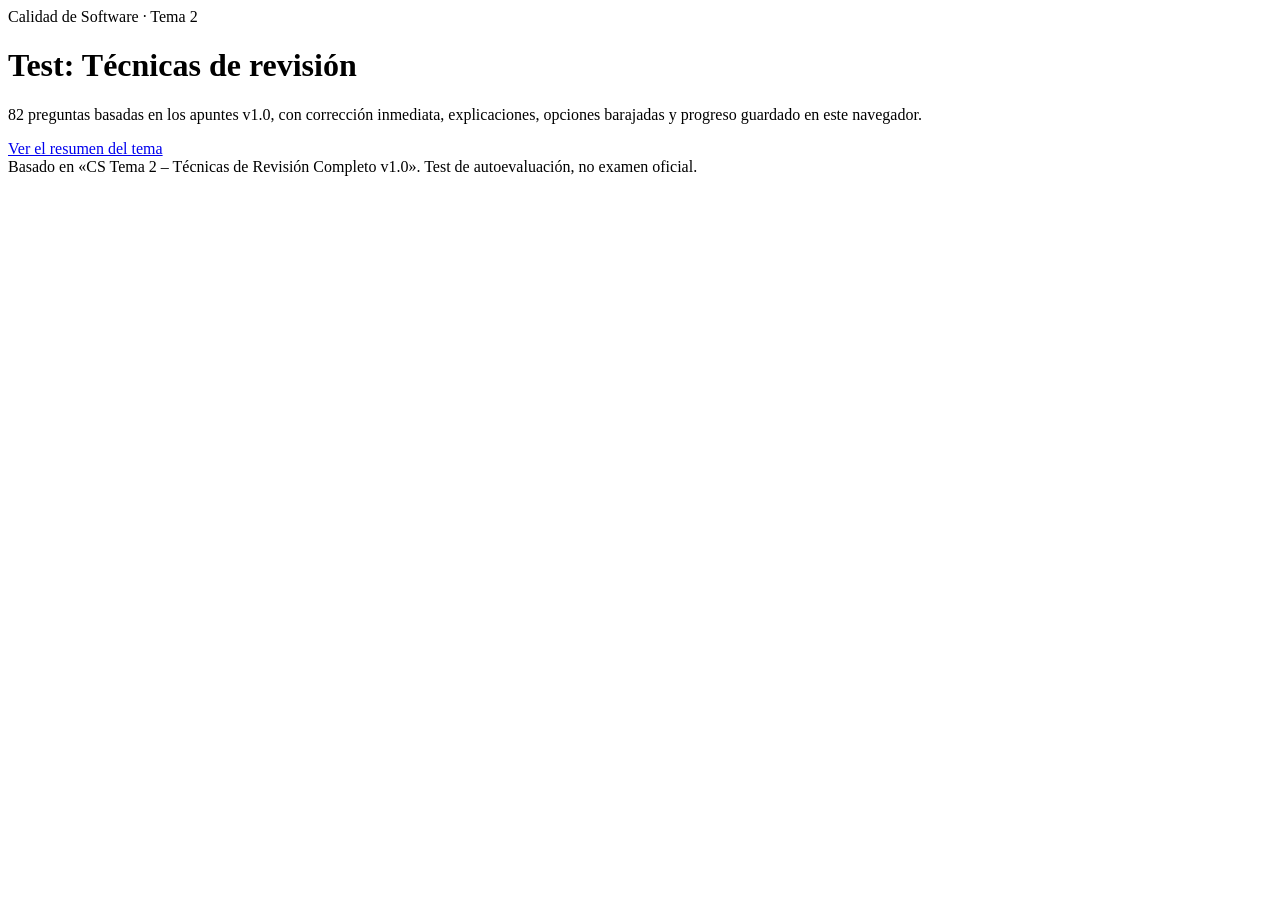
==== CalidadSoftware/cs-tema-2.html @ ad99d485 "feat: añadir tema 2 Sistemas" ====
<!DOCTYPE html>
<html lang="es">
<head>
<meta charset="UTF-8">
<meta name="viewport" content="width=device-width, initial-scale=1.0">
<title>Test CS Tema 2 · Técnicas de revisión</title>
<link rel="stylesheet" href="../assets/styles.css">
<script src="../assets/app.js"></script>
<script src="../assets/auth.js"></script>
</head>
<body data-crumb="CS · Tema 2 · Test">
<main class="wrap">
<div class="page-head">
<span class="eyebrow">Calidad de Software · Tema 2</span>
<h1>Test: Técnicas de revisión</h1>
<p class="lead">82 preguntas basadas en los apuntes v1.0, con corrección inmediata, explicaciones, opciones barajadas y progreso guardado en este navegador.</p>
<div class="actions-row"><a class="btn" href="cs-tema-2-resumen.html">Ver el resumen del tema</a></div>
</div>
<div id="app"></div>
<footer class="page-foot">Basado en «CS Tema 2 – Técnicas de Revisión Completo v1.0». Test de autoevaluación, no examen oficial.</footer>
</main>
<script>
window.TEST = {
  "id": "cs-tema-2",
  "cats": [
    "2.0 El proceso de revisión",
    "2.1 Métricas y flujo de valor",
    "2.2 Pull Requests y comunicación",
    "2.3 IA y validación de alucinaciones",
    "2.4 SAST, SCA y cadena de suministro",
    "2.5 Revisión estructural y métricas",
    "2.5 Código limpio, smells y SOLID"
  ],
  "qs": [
    {
      "cat": 0,
      "t": "¿Cuál es el propósito principal de una revisión técnica?",
      "o": [
        "Detectar problemas pronto y evitar su propagación",
        "Demostrar que nunca habrá defectos",
        "Medir cuántas líneas escribe cada persona",
        "Sustituir todos los tests"
      ],
      "e": "Las revisiones actúan como filtros tempranos; no garantizan ausencia total de defectos."
    },
    {
      "cat": 0,
      "t": "Según la terminología de los apuntes, un problema que se propaga de modelado a construcción es:",
      "o": [
        "Un defecto",
        "Siempre una mejora",
        "Un error solo si llega a producción",
        "Una métrica de flujo"
      ],
      "e": "El tema llama defecto también al problema propagado entre actividades estructurales."
    },
    {
      "cat": 0,
      "t": "¿Qué orden corresponde al proceso clásico de revisión?",
      "o": [
        "Planificar, preparar, revisar, registrar, corregir y cerrar",
        "Preparar, cerrar, corregir, registrar, revisar y planificar",
        "Revisar, planificar, cerrar, registrar, preparar y corregir",
        "Registrar, desplegar, planificar, preparar, cerrar y revisar"
      ],
      "e": "Las seis fases de Fagan se mantienen en el ciclo moderno del PR."
    },
    {
      "cat": 0,
      "t": "Antes de examinar las líneas, el revisor debe:",
      "o": [
        "Entender intención, requisitos y criterios de aceptación",
        "Aprobar si el autor tiene experiencia",
        "Corregir primero todo el formato",
        "Reescribir la funcionalidad"
      ],
      "e": "La preparación del revisor evita evaluar código sin contexto."
    },
    {
      "cat": 0,
      "t": "Después de corregir un hallazgo, ¿qué hay que comprobar?",
      "o": [
        "Que se resolvió y no introdujo regresiones",
        "Solo que se cerró el comentario",
        "Solo que cambió el número de líneas",
        "Que el autor abrió otra rama"
      ],
      "e": "Corrección y seguimiento incluyen reejecutar comprobaciones y revisar efectos colaterales."
    },
    {
      "cat": 0,
      "t": "¿Cuándo termina necesariamente el cierre de una revisión moderna?",
      "o": [
        "Puede incluir verificación del despliegue y observación posterior",
        "Siempre al aprobar el PR",
        "Siempre al primer commit",
        "Antes de ejecutar el CI"
      ],
      "e": "El cierre puede ir más allá del merge según criticidad."
    },
    {
      "cat": 0,
      "t": "Un ticket sin criterios de aceptación apunta a un fallo de planificación:",
      "o": [
        "Del ticket en el refinamiento",
        "Del formato de comentarios",
        "De la firma del artefacto",
        "De la métrica de duplicación"
      ],
      "e": "El segundo nivel acuerda criterios, alcance y riesgos funcionales."
    },
    {
      "cat": 0,
      "t": "¿Qué nivel decide los especialistas que auditarán un cambio?",
      "o": [
        "Planificación de la revisión",
        "Planificación de producto",
        "Registro de defectos",
        "Cierre"
      ],
      "e": "La asignación de Code Owners y expertos pertenece al quinto nivel."
    },
    {
      "cat": 1,
      "t": "En estos apuntes, el Lead Time completo empieza:",
      "o": [
        "Cuando cliente o Product Owner solicita la funcionalidad",
        "En el primer commit",
        "Al abrir el PR",
        "Al aprobar el merge"
      ],
      "e": "Incluye backlog, priorización, desarrollo y entrega en producción."
    },
    {
      "cat": 1,
      "t": "En estos apuntes, el Cycle Time va desde:",
      "o": [
        "El primer commit hasta el merge y despliegue",
        "La petición del cliente hasta el refinamiento",
        "La apertura del PR hasta su primera lectura exclusivamente",
        "La aprobación hasta la eliminación de la rama"
      ],
      "e": "La definición temporal usada en el tema incluye desarrollo y despliegue."
    },
    {
      "cat": 1,
      "t": "Cycle Time de 3 días con 48 h de espera en revisión: ¿qué proporción se espera?",
      "o": [
        "Aproximadamente el 67 %",
        "El 33 %",
        "El 48 %",
        "El 16 %"
      ],
      "e": "48/72 × 100 = 66,7 %. Conviene descomponer el ciclo para hallar el cuello de botella."
    },
    {
      "cat": 1,
      "t": "¿Qué expresa L = λ · W?",
      "o": [
        "Trabajo medio en el sistema = tasa media × permanencia media",
        "Latencia = líneas × complejidad",
        "Lead Time = rechazo × tamaño del PR",
        "Número de tests = despliegues × errores"
      ],
      "e": "La ley de Little relaciona WIP, tasa y tiempo en un sistema estable."
    },
    {
      "cat": 1,
      "t": "Con 8 PRs de media y una tasa de 2 PRs/día, la permanencia media es:",
      "o": [
        "4 días",
        "16 días",
        "0,25 días",
        "6 días"
      ],
      "e": "W = L/λ = 8/2 = 4 días, usando la misma frontera del sistema."
    },
    {
      "cat": 1,
      "t": "Si la tasa permanece constante, ¿cómo reducir el tiempo medio según Little?",
      "o": [
        "Reduciendo el trabajo en curso",
        "Abriendo más PRs simultáneamente",
        "Pidiendo aprobar sin leer",
        "Añadiendo métricas sin cambiar el flujo"
      ],
      "e": "A tasa constante, reducir L reduce W; limitar WIP ayuda a terminar trabajo."
    },
    {
      "cat": 1,
      "t": "¿Qué es rubber-stamping?",
      "o": [
        "Aprobar mecánicamente sin revisión real",
        "Revisar automáticamente las dependencias",
        "Firmar un SBOM",
        "Dividir un cambio grande en PRs"
      ],
      "e": "Puede aparecer al presionar para reducir tiempos sin vigilar calidad."
    },
    {
      "cat": 1,
      "t": "¿Qué enseña la ley de Goodhart en este contexto?",
      "o": [
        "Una métrica convertida en objetivo puede dejar de representar bien la realidad",
        "Toda métrica mejora por medirla",
        "Cycle Time y Lead Time siempre coinciden",
        "Más PRs abiertos reducen siempre la espera"
      ],
      "e": "Optimizar una cifra aislada invita a manipularla sacrificando el resultado real."
    },
    {
      "cat": 1,
      "t": "¿Qué recomendación de tamaño de PR aparece en el tema?",
      "o": [
        "Unas 200–400 líneas modificadas, con exclusiones indicadas",
        "Más de 2.000 líneas para amortizar cada revisión",
        "Un límite universal de 10 líneas",
        "El tamaño nunca afecta a la revisión"
      ],
      "e": "Es una recomendación orientativa para preservar atención, no una ley universal."
    },
    {
      "cat": 1,
      "t": "De 20 PRs revisados, 5 reciben cambios significativos. La tasa de rechazo es:",
      "o": [
        "25 %",
        "5 %",
        "20 %",
        "75 %"
      ],
      "e": "5/20 × 100 = 25 %. El denominador son los PRs revisados."
    },
    {
      "cat": 1,
      "t": "¿Qué distingue rechazo de PRs y Change Failure Rate?",
      "o": [
        "Miden cambios pedidos en revisión y fallos de despliegues, respectivamente",
        "Ambos cuentan solo comentarios de estilo",
        "Ambos usan siempre PRs como denominador",
        "El segundo mide líneas duplicadas"
      ],
      "e": "El PDF los agrupa, pero son eventos y poblaciones distintos."
    },
    {
      "cat": 1,
      "t": "Se alcanza el límite WIP de revisión. ¿Qué actuación encaja con el tema?",
      "o": [
        "Revisar y terminar antes de iniciar más trabajo",
        "Abrir otra rama por persona",
        "Suprimir los tests",
        "Aumentar indefinidamente la cola"
      ],
      "e": "El objetivo es desbloquear el flujo, no acumular trabajo sin terminar."
    },
    {
      "cat": 2,
      "t": "¿Qué secuencia sigue GitHub Flow en los apuntes?",
      "o": [
        "Rama, commits, PR, revisión, merge y despliegue",
        "Despliegue, rama, merge, PR y revisión",
        "Merge, PR, commits, revisión y rama",
        "PR, despliegue, revisión y commits"
      ],
      "e": "Es el flujo simple de ramas efímeras descrito en el tema."
    },
    {
      "cat": 2,
      "t": "¿Qué debe explicar una descripción de PR útil?",
      "o": [
        "Qué cambia, por qué, cómo probarlo y evidencia visual si aplica",
        "Solo el número de líneas",
        "Solo los nombres del autor y revisor",
        "Únicamente el listado automático de archivos"
      ],
      "e": "Permite revisar de forma asíncrona sin adivinar el contexto."
    },
    {
      "cat": 2,
      "t": "¿Por qué una aclaración puede costar un día en un equipo global?",
      "o": [
        "Por esperar la disponibilidad del interlocutor en otra zona horaria",
        "Porque cada comentario tarda un día en transmitirse",
        "Porque Git exige esperar 24 horas",
        "Porque un PR no admite respuestas"
      ],
      "e": "El coste principal es el round-trip humano, no leer el mensaje."
    },
    {
      "cat": 2,
      "t": "¿Para qué se abre pronto un Draft PR?",
      "o": [
        "Validar el enfoque antes de invertir en detalles",
        "Autorizar un merge inmediato sin pruebas",
        "Ocultar el código hasta terminar",
        "Evitar discutir arquitectura"
      ],
      "e": "Funciona como RFC vivo y reduce el coste de corregir una dirección equivocada."
    },
    {
      "cat": 2,
      "t": "¿Qué es un PR huérfano?",
      "o": [
        "Un PR sin contexto útil ni vínculo con la necesidad original",
        "Todo PR de un contribuidor nuevo",
        "Un PR con varias categorías de test",
        "Un PR marcado Draft"
      ],
      "e": "La ausencia de qué y por qué fuerza al revisor a reconstruir la intención."
    },
    {
      "cat": 2,
      "t": "¿Qué versión corresponde a fix: desde 2.1.0, sin ruptura de compatibilidad?",
      "o": [
        "2.1.1",
        "2.2.0",
        "3.0.0",
        "1.1.0"
      ],
      "e": "fix se asocia a un incremento PATCH."
    },
    {
      "cat": 2,
      "t": "¿Qué indica feat!: en Conventional Commits?",
      "o": [
        "Un cambio incompatible",
        "Una corrección exclusivamente de formato",
        "Un commit sin ámbito",
        "Una sugerencia opcional del revisor"
      ],
      "e": "El signo ! o el pie BREAKING CHANGE señala ruptura y un incremento MAJOR."
    },
    {
      "cat": 2,
      "t": "¿Qué mensaje sigue el formato con ámbito opcional?",
      "o": [
        "feat(parser): add arrays",
        "parser feat add arrays",
        "feature = parser arrays",
        "add arrays (feat parser)"
      ],
      "e": "El ámbito va entre paréntesis tras el tipo y antes de los dos puntos."
    },
    {
      "cat": 2,
      "t": "¿Qué decoración impide aceptar el cambio hasta resolver un punto?",
      "o": [
        "(blocking)",
        "(non-blocking)",
        "(if-minor)",
        "(praise)"
      ],
      "e": "La decoración expresa explícitamente si bloquea el merge."
    },
    {
      "cat": 2,
      "t": "¿Qué significa suggestion (if-minor)?",
      "o": [
        "Resolver la mejora si el cambio necesario es trivial",
        "Corregir siempre antes de merge",
        "Ignorar cualquier riesgo de seguridad",
        "Aumentar la versión MINOR automáticamente"
      ],
      "e": "Las decoraciones de comentarios no son tipos de versionado."
    },
    {
      "cat": 2,
      "t": "¿Qué describe bikeshedding?",
      "o": [
        "Debatir detalles triviales mientras se ignoran problemas importantes",
        "Actualizar dependencias de forma automática",
        "Compartir conocimiento del dominio",
        "Firmar artefactos en el CI"
      ],
      "e": "Automatizar estilo deja atención disponible para corrección y seguridad."
    },
    {
      "cat": 2,
      "t": "Un Bus Factor de 1 significa:",
      "o": [
        "Que una sola pérdida de conocimiento puede comprometer el proyecto",
        "Que hay un solo PR abierto",
        "Que el equipo despliega una vez al día",
        "Que solo una persona puede usar Git"
      ],
      "e": "Revisiones cruzadas y rotación ayudan a distribuir conocimiento crítico."
    },
    {
      "cat": 2,
      "t": "¿Cómo se exige la aprobación del propietario de una ruta?",
      "o": [
        "Combinando CODEOWNERS con reglas de protección de rama",
        "Añadiendo un comentario con su nombre",
        "Solo usando Conventional Commits",
        "Nombrando la rama como main"
      ],
      "e": "CODEOWNERS identifica responsables; las reglas de protección hacen obligatoria su aprobación."
    },
    {
      "cat": 3,
      "t": "Un método sugerido por IA parece perfecto. ¿Cómo verificarlo?",
      "o": [
        "Consultar su firma en la documentación de la versión instalada",
        "Confiar en su nombre coherente",
        "Pedir al mismo modelo que confirme sin evidencia",
        "Usar la documentación de cualquier versión"
      ],
      "e": "La plausibilidad no prueba existencia ni compatibilidad."
    },
    {
      "cat": 3,
      "t": "¿Qué es Automation Bias?",
      "o": [
        "Confiar en exceso en una salida por proceder de un sistema automatizado",
        "Rechazar cualquier automatización",
        "Un fallo de compilación",
        "Una dependencia transitiva"
      ],
      "e": "El origen sofisticado de una respuesta puede reducir indebidamente el escrutinio."
    },
    {
      "cat": 3,
      "t": "Código y tests generados con el mismo supuesto erróneo pueden:",
      "o": [
        "Pasar todos los tests y violar el requisito",
        "Demostrar necesariamente corrección",
        "Detectar siempre sus propios errores",
        "Eliminar la necesidad de revisión"
      ],
      "e": "Los tests tautológicos replican el error en el resultado esperado."
    },
    {
      "cat": 3,
      "t": "¿Qué exige Zero-Trust aplicado a código de IA?",
      "o": [
        "Verificación independiente de comportamiento y supuestos",
        "Aceptar si el modelo es avanzado",
        "Revisar únicamente el formato",
        "Prohibir todos los asistentes"
      ],
      "e": "La herramienta ayuda, pero no constituye autoridad final sobre la corrección."
    },
    {
      "cat": 3,
      "t": "Un endpoint valida el email pero omite la edad mínima exigida. ¿Qué falla?",
      "o": [
        "La semántica de negocio",
        "Solo la indentación",
        "La definición de rama efímera",
        "El inventario de dependencias"
      ],
      "e": "Compilar y validar tipos no implica cumplir reglas de dominio."
    },
    {
      "cat": 3,
      "t": "Una llamada a red solo cubre respuestas 200. ¿Qué debe buscar el revisor?",
      "o": [
        "Comportamiento ante timeout y fallo del servicio",
        "Únicamente nombres más cortos",
        "Más comentarios que repitan el código",
        "Una clase abstracta aunque no haga falta"
      ],
      "e": "El sesgo de happy path omite topología defensiva y errores reales."
    },
    {
      "cat": 3,
      "t": "¿Qué significa que un mutante sobreviva?",
      "o": [
        "Los tests siguen pasando pese al defecto introducido",
        "Los tests detectaron el defecto",
        "El compilador optimizó el programa",
        "El PR fue rechazado"
      ],
      "e": "La supervivencia señala que las pruebas no distinguieron el cambio evaluado."
    },
    {
      "cat": 3,
      "t": "Si se detectan 72 de 90 mutantes evaluados, el Mutation Score es:",
      "o": [
        "80 %",
        "72 %",
        "90 %",
        "18 %"
      ],
      "e": "72/90 × 100 = 80 %. No es cobertura de líneas."
    },
    {
      "cat": 3,
      "t": "¿Por qué una cobertura de líneas del 100 % no demuestra tests sólidos?",
      "o": [
        "Ejecutar una línea no implica comprobar correctamente su resultado",
        "Porque toda cobertura es aleatoria",
        "Porque solo importa el formato de tests",
        "Porque las pruebas de mutación no ejecutan código"
      ],
      "e": "Pueden recorrerse todas las líneas con aserciones débiles o expectativas incorrectas."
    },
    {
      "cat": 3,
      "t": "¿Qué papel asignan los apuntes a los agentes de revisión IA?",
      "o": [
        "Primer filtro con decisión final humana",
        "Único aprobador con auto-merge irrestricto",
        "Sustituto de los criterios de aceptación",
        "Garantía de ausencia de vulnerabilidades"
      ],
      "e": "Pueden resumir y detectar patrones, pero el contexto y la responsabilidad siguen requiriendo criterio humano."
    },
    {
      "cat": 4,
      "t": "¿Qué distingue SAST de SCA?",
      "o": [
        "SAST analiza código; SCA examina componentes de terceros",
        "SAST ejecuta producción y SCA solo formatea",
        "Ambos se limitan a dependencias directas",
        "SCA verifica únicamente nombres de variables"
      ],
      "e": "Se complementan: código propio y composición del producto."
    },
    {
      "cat": 4,
      "t": "En Taint Analysis, Source y Sink representan:",
      "o": [
        "Entrada no confiable y destino sensible",
        "Rama principal y rama temporal",
        "Autor y revisor",
        "Versión mayor y versión menor"
      ],
      "e": "Se sigue el flujo de datos y se revisan las defensas en su recorrido."
    },
    {
      "cat": 4,
      "t": "¿Qué medida separa instrucciones SQL y datos del usuario?",
      "o": [
        "Consultas parametrizadas",
        "Concatenar entradas después de borrar comillas",
        "Cambiar el nombre del formulario",
        "Añadir comentarios al SQL"
      ],
      "e": "La parametrización evita interpretar el valor del parámetro como parte de la instrucción."
    },
    {
      "cat": 4,
      "t": "¿Qué es una dependencia transitiva?",
      "o": [
        "La que llega porque otra dependencia la necesita",
        "Toda librería instalada explícitamente",
        "Una función del código propio",
        "Un artefacto firmado"
      ],
      "e": "También forma parte de la superficie de ataque y debe incluirse en el análisis."
    },
    {
      "cat": 4,
      "t": "¿Qué aporta un identificador CVE?",
      "o": [
        "Una referencia pública común a una vulnerabilidad conocida",
        "Una prueba de que la aplicación es explotable",
        "Una firma de todo el código",
        "Un tipo de commit"
      ],
      "e": "Permite identificar el mismo fallo; su explotabilidad en un producto exige contexto."
    },
    {
      "cat": 4,
      "t": "¿Qué contiene un SBOM?",
      "o": [
        "Inventario de componentes y versiones del software",
        "Solo la lista de autores del PR",
        "Solo los tests fallados",
        "Una garantía de ausencia de malware"
      ],
      "e": "Es la lista de materiales; firmas y procedencia aportan evidencias adicionales."
    },
    {
      "cat": 4,
      "t": "¿Qué documenta VEX?",
      "o": [
        "El estado de explotabilidad de una vulnerabilidad en un producto",
        "El tiempo que tarda un PR",
        "El número de capas de arquitectura",
        "La aprobación del Product Owner"
      ],
      "e": "Permite justificar técnicamente por qué un componente vulnerable puede no ser explotable en ese contexto."
    },
    {
      "cat": 4,
      "t": "¿Qué persigue SLSA?",
      "o": [
        "Reforzar y verificar la seguridad y procedencia del build",
        "Cambiar las reglas de SemVer",
        "Sustituir SAST por una revisión visual",
        "Contar comentarios de código"
      ],
      "e": "Trata de la cadena que lleva desde el código a los artefactos construidos."
    },
    {
      "cat": 4,
      "t": "¿Qué caracteriza Keyless Signing?",
      "o": [
        "Identidad del pipeline y credenciales de firma efímeras",
        "Ausencia de toda criptografía",
        "Clave privada permanente en el repositorio",
        "Firma manual de cada línea"
      ],
      "e": "Sigstore/Cosign permiten firmar sin gestionar una clave privada de firma permanente."
    },
    {
      "cat": 4,
      "t": "¿Qué pareja genera un SBOM y después busca vulnerabilidades?",
      "o": [
        "Syft y Grype",
        "Git y Conventional Comments",
        "Strategy y Builder",
        "Ca y Ce"
      ],
      "e": "Syft produce el inventario; Grype lo analiza en busca de vulnerabilidades conocidas."
    },
    {
      "cat": 4,
      "t": "¿Para qué sirve Dependency-Track?",
      "o": [
        "Centralizar SBOMs y localizar productos afectados por CVEs",
        "Medir solo complejidad de funciones",
        "Sustituir las pruebas de contrato",
        "Abrir ramas sin commits"
      ],
      "e": "El inventario central permite evaluar nuevos avisos sobre múltiples productos."
    },
    {
      "cat": 4,
      "t": "¿Qué hacen Dependabot y Renovate?",
      "o": [
        "Proponen actualizaciones de dependencias mediante PRs",
        "Garantizan compatibilidad sin ejecutar tests",
        "Reemplazan el SBOM por un hash",
        "Aprueban todas las reglas de negocio"
      ],
      "e": "La remediación puede automatizarse, manteniendo comprobaciones de compatibilidad y riesgo."
    },
    {
      "cat": 4,
      "t": "¿Qué significa Shift-Left Security?",
      "o": [
        "Detectar problemas de seguridad lo antes posible",
        "Revisar solo después de desplegar",
        "Mover el repositorio a otro servidor",
        "Eliminar el análisis del IDE"
      ],
      "e": "El tema propone controles en IDE/pre-commit y CI, antes de producción."
    },
    {
      "cat": 5,
      "t": "¿Qué pregunta distingue la revisión estructural?",
      "o": [
        "¿Será fácil modificar, probar y extender el diseño?",
        "¿Cuántas personas abrieron el ticket?",
        "¿Se publicó el CHANGELOG?",
        "¿Tiene el PR una captura?"
      ],
      "e": "La funcional pregunta por cumplir el requisito; la estructural por el coste del próximo cambio."
    },
    {
      "cat": 5,
      "t": "¿Qué combinación señala un hotspot prioritario?",
      "o": [
        "Complejidad alta y cambios frecuentes",
        "Pocos cambios y una captura de pantalla",
        "Muchos comentarios praise",
        "Un archivo generado grande sin cambios manuales"
      ],
      "e": "Cruzar complejidad y churn permite priorizar deuda que se paga continuamente."
    },
    {
      "cat": 5,
      "t": "¿Qué orden de pasadas recomienda el tema?",
      "o": [
        "Macro, meso y micro",
        "Micro, formato y despliegue",
        "Meso, micro y macro",
        "Nombres, sangría y arquitectura"
      ],
      "e": "Primero arquitectura, después módulos/clases y finalmente funciones y nombres."
    },
    {
      "cat": 5,
      "t": "¿Qué incluye un comentario estructural útil?",
      "o": [
        "Síntoma, principio y propuesta de refactorización",
        "Solo «esto está mal»",
        "Una preferencia sin explicación",
        "Únicamente la longitud del archivo"
      ],
      "e": "Da evidencia, razón y una vía de corrección revisable."
    },
    {
      "cat": 5,
      "t": "¿Cómo deben usarse los umbrales de complejidad?",
      "o": [
        "Como señales que requieren contexto y comparación con la base",
        "Como órdenes automáticas de reescritura",
        "Como objetivos individuales de productividad",
        "Como prueba de corrección funcional"
      ],
      "e": "Clean as You Code mira el cambio en código nuevo; una cifra aislada no decide el diseño."
    },
    {
      "cat": 5,
      "t": "¿Qué mide Ca?",
      "o": [
        "Cuántos módulos dependen del módulo evaluado",
        "De cuántos módulos depende el evaluado",
        "Cuántas clases abstractas tiene",
        "Cuántos tests fallan"
      ],
      "e": "Ca es acoplamiento aferente; Ce es eferente."
    },
    {
      "cat": 5,
      "t": "Con Ca=3 y Ce=9, ¿cuál es I?",
      "o": [
        "0,75",
        "0,25",
        "3",
        "12"
      ],
      "e": "I = Ce/(Ca+Ce) = 9/12 = 0,75."
    },
    {
      "cat": 5,
      "t": "Con A=0,2 e I=0,3, ¿cuánto vale D?",
      "o": [
        "0,5",
        "−0,5",
        "1,5",
        "0"
      ],
      "e": "D = valor absoluto de A+I−1 = valor absoluto de −0,5 = 0,5."
    },
    {
      "cat": 5,
      "t": "¿Qué identifica la zona de dolor?",
      "o": [
        "Módulo concreto y estable del que dependen muchos",
        "Abstracciones muy inestables sin consumidores",
        "Cualquier módulo con muchos tests",
        "Una rama con demasiados commits"
      ],
      "e": "A bajo e I bajo: modificar un módulo concreto central afecta a muchos consumidores."
    },
    {
      "cat": 5,
      "t": "¿Qué significa un LCOM alto?",
      "o": [
        "Falta de cohesión elevada",
        "Más estabilidad garantizada",
        "Menor acoplamiento eferente",
        "Cobertura de mutación alta"
      ],
      "e": "Métodos que comparten pocos atributos pueden indicar responsabilidades dispersas."
    },
    {
      "cat": 5,
      "t": "¿Qué señala la ley de Conway?",
      "o": [
        "La estructura del software tiende a reflejar la comunicación organizativa",
        "La complejidad siempre disminuye con el tiempo",
        "Todo PR grande es incorrecto",
        "La inestabilidad mide fallos de red"
      ],
      "e": "Ayuda a entender cómo límites y responsabilidades de equipos influyen en el diseño."
    },
    {
      "cat": 6,
      "t": "Una clase calcula impuestos, guarda en SQL y envía correos. ¿Qué principio revisar primero?",
      "o": [
        "SRP",
        "LSP exclusivamente",
        "SemVer",
        "SLSA"
      ],
      "e": "Tiene responsabilidades que pueden cambiar por actores distintos; separar cálculo, persistencia y notificación."
    },
    {
      "cat": 6,
      "t": "Switches sobre el mismo tipo crecen en varios archivos. ¿Qué principio alerta?",
      "o": [
        "OCP",
        "ISP exclusivamente",
        "CQS exclusivamente",
        "Keyless Signing"
      ],
      "e": "El siguiente tipo obliga a modificar muchos sitios; Strategy u otro polimorfismo puede encapsular variación."
    },
    {
      "cat": 6,
      "t": "¿Qué exige LSP a una subclase?",
      "o": [
        "Respetar el contrato sin exigir más ni garantizar menos",
        "Añadir siempre más precondiciones",
        "Lanzar NotImplemented en métodos no deseados",
        "Depender de la infraestructura concreta"
      ],
      "e": "La sustitución debe conservar el comportamiento esperado por los clientes del tipo base."
    },
    {
      "cat": 6,
      "t": "Una interfaz obliga a implementar métodos que no se usan. ¿Qué principio se incumple?",
      "o": [
        "ISP",
        "OCP exclusivamente",
        "Regla de Little",
        "DRY exclusivamente"
      ],
      "e": "Separar interfaces específicas evita métodos vacíos y dependencias innecesarias."
    },
    {
      "cat": 6,
      "t": "El dominio crea directamente una conexión concreta a BD. ¿Qué principio revisar?",
      "o": [
        "DIP",
        "Solo la regla de formato",
        "Conventional Commits",
        "LSP necesariamente"
      ],
      "e": "La regla de negocio queda acoplada a infraestructura; una abstracción puede permitir pruebas aisladas."
    },
    {
      "cat": 6,
      "t": "¿Cuál es la relación correcta entre DIP, DI y contenedor IoC?",
      "o": [
        "Principio, técnica y herramienta, respectivamente",
        "Tres nombres para lo mismo",
        "Herramienta, lenguaje y métrica",
        "Solo DI es un principio SOLID"
      ],
      "e": "Inyectar dependencias no garantiza por sí solo que la dirección de dependencia respete DIP."
    },
    {
      "cat": 6,
      "t": "¿Qué distingue Divergent Change de Shotgun Surgery?",
      "o": [
        "Una clase cambia por muchos motivos; un cambio toca muchas clases",
        "Ambos son exactamente métodos largos",
        "El primero mide cobertura y el segundo duplicación",
        "El primero siempre se soluciona añadiendo herencia"
      ],
      "e": "Ambos impiden cambios, pero señalan distribuciones distintas de responsabilidades."
    },
    {
      "cat": 6,
      "t": "Un método usa más datos de otra clase que de la suya. ¿Qué smell encaja?",
      "o": [
        "Feature Envy",
        "Dead Code",
        "Long Parameter List",
        "Temporary Field"
      ],
      "e": "Move Method puede acercar el comportamiento a los datos y mejorar cohesión."
    },
    {
      "cat": 6,
      "t": "¿Qué propone YAGNI ante abstracciones sin necesidad real?",
      "o": [
        "Eliminar o posponer la generalidad especulativa",
        "Añadir otra factoría por seguridad",
        "Crear interfaces para cada valor",
        "Anticipar todos los casos futuros"
      ],
      "e": "La flexibilidad sin consumidores añade coste; introducirla cuando exista una necesidad concreta."
    },
    {
      "cat": 6,
      "t": "¿Qué recomienda la regla de tres de los apuntes sobre variaciones?",
      "o": [
        "Refactorizar al tercer caso o al repetirse el switch en otro lugar",
        "Copiar siempre exactamente tres veces sin pensar",
        "Abstraer cualquier función desde el primer uso",
        "Impedir añadir un tercer tipo"
      ],
      "e": "Es una heurística para equilibrar duplicación y abstracción prematura, no una obligación ciega."
    },
    {
      "cat": 6,
      "t": "¿Qué expresa la separación comando-consulta (CQS)?",
      "o": [
        "Distinguir operaciones que cambian estado de las que consultan",
        "Usar SQL en toda función",
        "Separar cada línea en una clase",
        "Exigir una interfaz para cada consulta"
      ],
      "e": "Un getter con una escritura oculta sorprende a los clientes y dificulta pruebas."
    },
    {
      "cat": 6,
      "t": "¿Qué hacer con deuda previa que el PR no empeora y queda fuera de alcance?",
      "o": [
        "Registrarla en una tarea aparte",
        "Bloquear siempre el PR hasta reescribir todo",
        "Ocultarla sin registro",
        "Borrar el módulo sin analizar sus clientes"
      ],
      "e": "La revisión debe mantener alcance y trazabilidad de mejoras pendientes."
    },
    {
      "cat": 6,
      "t": "¿Qué significa un code smell?",
      "o": [
        "Un síntoma de posible problema de diseño",
        "Un bug demostrado en todos los casos",
        "Una vulnerabilidad con CVE obligatorio",
        "Un error sintáctico que impide compilar"
      ],
      "e": "Debe investigarse en contexto y asociarse a una refactorización justificada."
    },
    {
      "cat": 6,
      "t": "¿Qué refactorización encaja con una cadena a.getB().getC().getD()?",
      "o": [
        "Hide Delegate para reducir navegación interna",
        "Añadir más getters públicos",
        "Copiar la cadena en todos los clientes",
        "Convertir cada getter en una escritura"
      ],
      "e": "Message Chains se relaciona con Demeter; ocultar navegación reduce acoplamiento a detalles."
    },
    {
      "cat": 6,
      "t": "¿Qué hacer si un catch vacío oculta un fallo importante?",
      "o": [
        "Manejar el error, añadir contexto o propagarlo",
        "Dejarlo porque mejora el Cycle Time",
        "Sustituirlo por un comentario praise",
        "Clasificarlo siempre como nitpick"
      ],
      "e": "Tragar excepciones afecta a corrección y puede ser bloqueante, aunque parezca un detalle local."
    }
  ]
};
</script>
<script src="../assets/test.js"></script>
</body>
</html>
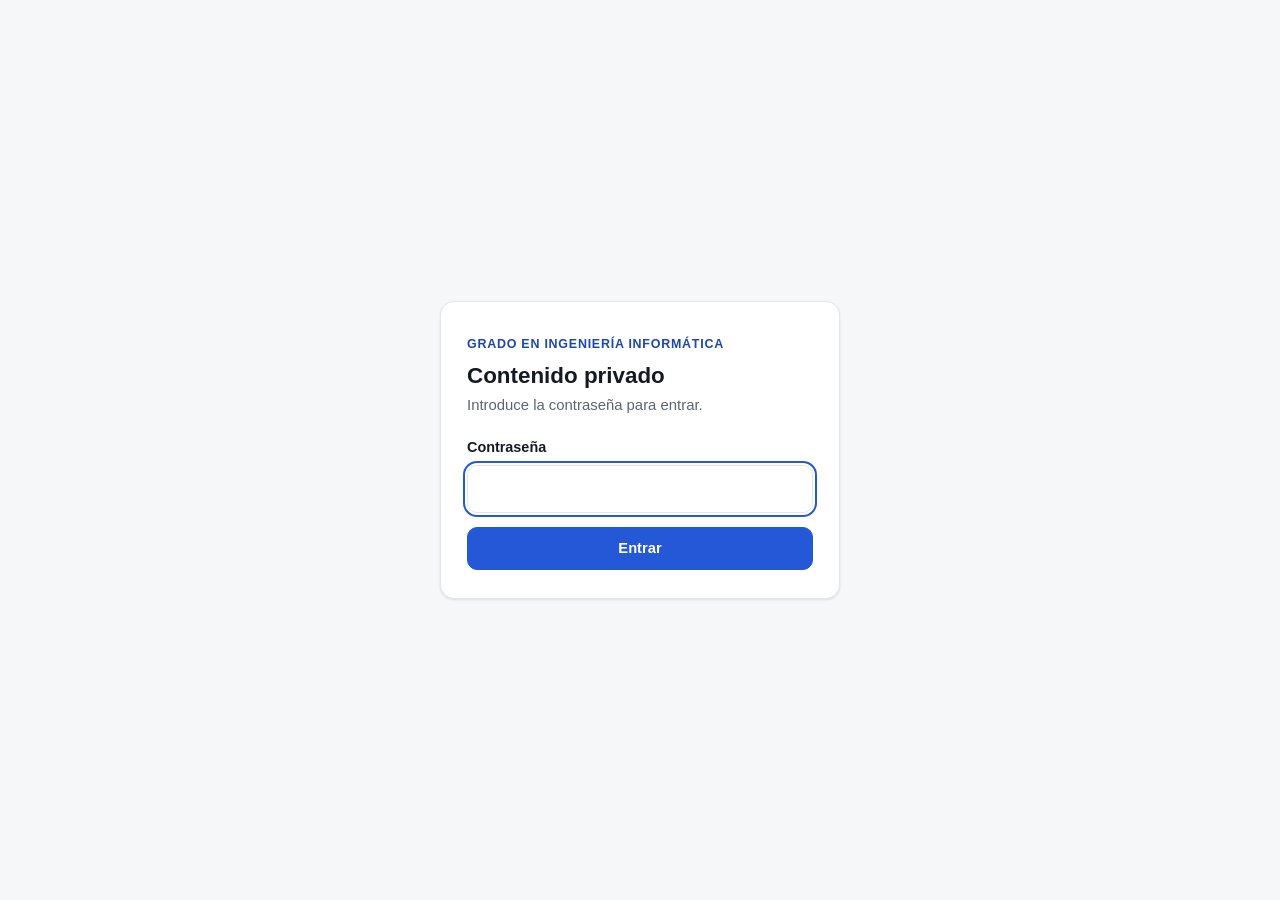
==== commit 90a13c9c: "refactor: documentar código del proyecto" ====
--- a/CalidadSoftware/cs-tema-2.html
+++ b/CalidadSoftware/cs-tema-2.html
@@ -20,6 +20,9 @@
 <footer class="page-foot">Basado en «CS Tema 2 – Técnicas de Revisión Completo v1.0». Test de autoevaluación, no examen oficial.</footer>
 </main>
 <script>
+// --- Datos del test: categorías e índices de opciones originales ---
+// cat referencia cats; c indica la respuesta correcta (0 por defecto).
+// Los campos t, o y e admiten HTML de confianza. El motor se carga después.
 window.TEST = {
   "id": "cs-tema-2",
   "cats": [
--- a/assets/styles.css
+++ b/assets/styles.css
@@ -0,0 +1,329 @@
+/* ==========================================================
+   Tests de Universidad — hoja de estilos común
+   Modo claro/oscuro automático + botón para forzarlo.
+   ========================================================== */
+
+/* ---------- Variables y temas ---------- */
+:root {
+  --bg: #f6f7f9;
+  --surface: #ffffff;
+  --surface-2: #f1f3f6;
+  --border: #e2e6eb;
+  --text: #141a23;
+  --muted: #5b6574;
+  --accent: #2458d6;
+  --accent-soft: #e8eefc;
+  --accent-text: #1d47b0;
+  --ok: #15803d;
+  --ok-soft: #e7f6ec;
+  --ko: #c02626;
+  --ko-soft: #fcebeb;
+  --warn: #a15c07;
+  --warn-soft: #fdf3e2;
+  --code-bg: #f3f5f8;
+  --shadow: 0 1px 2px rgba(16, 24, 40, .05), 0 1px 3px rgba(16, 24, 40, .06);
+  --radius: 14px;
+  --radius-sm: 10px;
+  --maxw: 880px;
+  --font: -apple-system, BlinkMacSystemFont, "Segoe UI", Roboto, "Helvetica Neue", Arial, sans-serif;
+  --mono: ui-monospace, SFMono-Regular, "SF Mono", Menlo, Consolas, "Liberation Mono", monospace;
+  color-scheme: light;
+}
+
+@media (prefers-color-scheme: dark) {
+  :root:not([data-theme="light"]) {
+    --bg: #0d1117;
+    --surface: #161b22;
+    --surface-2: #1c232d;
+    --border: #2a323d;
+    --text: #e6edf3;
+    --muted: #9aa5b4;
+    --accent: #6ea8fe;
+    --accent-soft: #17243a;
+    --accent-text: #9cc3ff;
+    --ok: #4ade80;
+    --ok-soft: #10281a;
+    --ko: #f87171;
+    --ko-soft: #2d1515;
+    --warn: #fbbf24;
+    --warn-soft: #2b2110;
+    --code-bg: #0f141a;
+    --shadow: none;
+    color-scheme: dark;
+  }
+}
+:root[data-theme="dark"] {
+  --bg: #0d1117;
+  --surface: #161b22;
+  --surface-2: #1c232d;
+  --border: #2a323d;
+  --text: #e6edf3;
+  --muted: #9aa5b4;
+  --accent: #6ea8fe;
+  --accent-soft: #17243a;
+  --accent-text: #9cc3ff;
+  --ok: #4ade80;
+  --ok-soft: #10281a;
+  --ko: #f87171;
+  --ko-soft: #2d1515;
+  --warn: #fbbf24;
+  --warn-soft: #2b2110;
+  --code-bg: #0f141a;
+  --shadow: none;
+  color-scheme: dark;
+}
+
+* { box-sizing: border-box; }
+html { scroll-behavior: smooth; scroll-padding-top: 84px; }
+@media (prefers-reduced-motion: reduce) { html { scroll-behavior: auto; } * { transition: none !important; } }
+body {
+  margin: 0;
+  font-family: var(--font);
+  font-size: 16px;
+  line-height: 1.6;
+  color: var(--text);
+  background: var(--bg);
+  -webkit-font-smoothing: antialiased;
+}
+a { color: var(--accent-text); }
+a:hover { text-decoration: none; }
+:focus-visible { outline: 2px solid var(--accent); outline-offset: 2px; border-radius: 6px; }
+h1, h2, h3, h4 { line-height: 1.25; margin: 0; }
+code, pre { font-family: var(--mono); }
+.wrap { max-width: var(--maxw); margin: 0 auto; padding: 0 16px; }
+
+/* ---------- Barra superior ---------- */
+.topbar {
+  position: sticky; top: 0; z-index: 30;
+  background: var(--bg);
+  border-bottom: 1px solid var(--border);
+}
+.topbar .wrap { display: flex; align-items: center; gap: 12px; height: 56px; }
+.topbar .brand { font-weight: 700; text-decoration: none; color: var(--text); font-size: .95rem; white-space: nowrap; }
+.topbar .crumb { color: var(--muted); font-size: .9rem; overflow: hidden; text-overflow: ellipsis; white-space: nowrap; flex: 1; min-width: 0; }
+.topbar .crumb a { color: var(--muted); text-decoration: none; }
+.topbar .crumb a:hover { color: var(--text); }
+.icon-btn {
+  display: inline-flex; align-items: center; justify-content: center;
+  width: 38px; height: 38px; flex-shrink: 0;
+  border: 1px solid var(--border); border-radius: 10px;
+  background: var(--surface); color: var(--text); cursor: pointer;
+}
+.icon-btn:hover { background: var(--surface-2); }
+.icon-btn svg { width: 18px; height: 18px; }
+
+/* ---------- Cabecera de página ---------- */
+.page-head { padding: 36px 0 20px; }
+.eyebrow { display: inline-block; font-size: .78rem; font-weight: 700; letter-spacing: .06em; text-transform: uppercase; color: var(--accent-text); margin-bottom: 8px; }
+.page-head h1 { font-size: clamp(1.6rem, 4vw, 2.1rem); letter-spacing: -.01em; }
+.page-head p.lead { color: var(--muted); margin: 10px 0 0; max-width: 62ch; }
+.page-head .actions-row { display: flex; flex-wrap: wrap; gap: 8px; margin-top: 18px; }
+
+/* ---------- Botones ---------- */
+.btn {
+  display: inline-flex; align-items: center; justify-content: center; gap: 8px;
+  min-height: 42px; padding: 9px 16px;
+  font: inherit; font-size: .92rem; font-weight: 600; text-decoration: none;
+  border-radius: 10px; border: 1px solid var(--border);
+  background: var(--surface); color: var(--text); cursor: pointer;
+  transition: background .15s, border-color .15s, transform .08s;
+}
+.btn:hover { background: var(--surface-2); }
+.btn:active { transform: scale(.98); }
+.btn.primary { background: var(--accent); border-color: var(--accent); color: #fff; }
+:root[data-theme="dark"] .btn.primary { color: #0d1117; }
+@media (prefers-color-scheme: dark) { :root:not([data-theme="light"]) .btn.primary { color: #0d1117; } }
+.btn.primary:hover { filter: brightness(1.07); background: var(--accent); }
+.btn.small { min-height: 34px; padding: 5px 12px; font-size: .85rem; }
+.btn[aria-pressed="true"] { background: var(--accent-soft); border-color: var(--accent); color: var(--accent-text); }
+
+/* ---------- Índice interno (chips) ---------- */
+.toc {
+  display: flex; gap: 8px; overflow-x: auto; padding: 4px 0 14px; margin-bottom: 8px;
+  scrollbar-width: thin;
+}
+.toc a {
+  flex-shrink: 0; font-size: .85rem; text-decoration: none; color: var(--muted);
+  padding: 6px 12px; border: 1px solid var(--border); border-radius: 999px; background: var(--surface);
+}
+.toc a:hover { color: var(--text); border-color: var(--accent); }
+
+/* ---------- Secciones de resumen ---------- */
+section.cat { margin: 0 0 34px; }
+.cat-title {
+  font-size: 1.2rem; font-weight: 700; margin: 0 0 14px; padding-top: 8px;
+  display: flex; align-items: baseline; gap: 10px;
+}
+.bloque {
+  background: var(--surface); border: 1px solid var(--border); border-radius: var(--radius);
+  padding: 20px 22px; margin-bottom: 14px; box-shadow: var(--shadow);
+}
+.bloque h4 { font-size: 1.02rem; margin: 0 0 10px; }
+.bloque p { margin: 0 0 10px; }
+.bloque ul, .bloque ol { margin: 0 0 10px; padding-left: 22px; }
+.bloque li { margin: 3px 0; }
+.bloque > :last-child { margin-bottom: 0; }
+.key, .warn, .note {
+  border-radius: var(--radius-sm); padding: 12px 14px; margin: 12px 0 0; font-size: .95rem;
+  border: 1px solid transparent;
+}
+.key { background: var(--accent-soft); border-color: color-mix(in srgb, var(--accent) 30%, transparent); }
+.warn { background: var(--warn-soft); border-color: color-mix(in srgb, var(--warn) 35%, transparent); }
+.note { background: var(--surface-2); border-color: var(--border); }
+code {
+  font-size: .88em; background: var(--code-bg); border: 1px solid var(--border);
+  padding: 1px 6px; border-radius: 6px; word-break: break-word;
+}
+pre {
+  background: var(--code-bg); border: 1px solid var(--border); border-radius: var(--radius-sm);
+  padding: 14px 16px; overflow-x: auto; font-size: .86rem; line-height: 1.55; margin: 10px 0;
+  tab-size: 2;
+}
+pre code { background: none; border: 0; padding: 0; font-size: inherit; }
+.tbl-wrap { overflow-x: auto; margin: 10px 0; }
+table.tbl { width: 100%; border-collapse: collapse; font-size: .9rem; margin: 10px 0; }
+.tbl th, .tbl td { text-align: left; padding: 9px 10px; border-bottom: 1px solid var(--border); vertical-align: top; }
+.tbl th { font-weight: 700; color: var(--muted); font-size: .8rem; text-transform: uppercase; letter-spacing: .04em; background: var(--surface-2); }
+.tbl tr:last-child td { border-bottom: 0; }
+
+.page-foot { color: var(--muted); font-size: .85rem; border-top: 1px solid var(--border); margin-top: 40px; padding: 22px 0 60px; }
+.page-foot .next { display: flex; flex-wrap: wrap; gap: 8px; margin-bottom: 12px; }
+
+/* ---------- Portada ---------- */
+.subjects { display: grid; gap: 16px; margin-bottom: 20px; }
+.subject { background: var(--surface); border: 1px solid var(--border); border-radius: var(--radius); box-shadow: var(--shadow); overflow: hidden; }
+.subject-head {
+  width: 100%; display: flex; align-items: center; gap: 14px; padding: 18px 20px;
+  background: none; border: 0; font: inherit; color: inherit; text-align: left; cursor: pointer;
+}
+.subject-head:hover { background: var(--surface-2); }
+.subject .badge {
+  width: 48px; height: 48px; flex-shrink: 0; border-radius: 12px; display: grid; place-items: center;
+  font-weight: 800; font-size: .9rem; letter-spacing: .02em; color: var(--accent-text); background: var(--accent-soft);
+}
+.subject .info { flex: 1; min-width: 0; }
+.subject .name { font-weight: 700; font-size: 1.05rem; }
+.subject .meta { color: var(--muted); font-size: .88rem; }
+.subject .chev { color: var(--muted); transition: transform .2s; }
+.subject.open .chev { transform: rotate(180deg); }
+.subject-body { display: none; padding: 0 20px 20px; }
+.subject.open .subject-body { display: block; }
+.tema { border: 1px solid var(--border); border-radius: var(--radius-sm); padding: 14px 16px; margin-top: 12px; background: var(--surface-2); }
+.tema .t-name { font-weight: 650; }
+.tema .t-meta { color: var(--muted); font-size: .85rem; margin-top: 2px; }
+.tema .links { display: flex; flex-wrap: wrap; gap: 8px; margin-top: 12px; }
+.tema .links .btn { flex: 1 1 160px; }
+.progress-pill { display: inline-flex; align-items: center; gap: 6px; font-size: .8rem; color: var(--muted); margin-top: 8px; }
+.progress-pill .mini { width: 80px; height: 6px; border-radius: 6px; background: var(--border); overflow: hidden; }
+.progress-pill .mini i { display: block; height: 100%; background: var(--accent); }
+
+/* ---------- Test ---------- */
+.test-bar {
+  position: sticky; top: 56px; z-index: 20; background: var(--bg);
+  padding: 10px 0 12px; margin-bottom: 8px; border-bottom: 1px solid var(--border);
+}
+.test-bar .row { display: flex; align-items: center; gap: 12px; }
+.stats { font-size: .9rem; color: var(--muted); white-space: nowrap; }
+.stats b { color: var(--text); font-variant-numeric: tabular-nums; }
+.stats .ok b { color: var(--ok); }
+.stats .ko b { color: var(--ko); }
+.track { flex: 1 1 60px; min-width: 40px; height: 8px; border-radius: 8px; background: var(--border); overflow: hidden; display: flex; }
+.track .f-ok { background: var(--ok); transition: width .3s; }
+.track .f-ko { background: var(--ko); transition: width .3s; }
+.filters { display: flex; gap: 6px; flex-wrap: wrap; margin: 4px 0 14px; }
+
+.q {
+  background: var(--surface); border: 1px solid var(--border); border-radius: var(--radius);
+  padding: 18px 20px; margin-bottom: 14px; box-shadow: var(--shadow);
+}
+.q .q-top { display: flex; align-items: center; justify-content: space-between; gap: 10px; font-size: .82rem; color: var(--muted); font-weight: 600; }
+.q .verdict { font-weight: 700; }
+.q.correct .verdict { color: var(--ok); }
+.q.wrong .verdict { color: var(--ko); }
+.q .q-text { margin: 6px 0 14px; font-weight: 600; font-size: 1.02rem; }
+.q .q-text code { font-weight: 500; }
+.q.correct { border-color: color-mix(in srgb, var(--ok) 55%, var(--border)); }
+.q.wrong { border-color: color-mix(in srgb, var(--ko) 55%, var(--border)); }
+.opts { display: grid; gap: 8px; margin: 0; padding: 0; border: 0; }
+.opt {
+  display: flex; gap: 10px; align-items: flex-start; padding: 11px 13px;
+  border: 1px solid var(--border); border-radius: var(--radius-sm); cursor: pointer;
+  background: var(--surface); transition: background .12s, border-color .12s;
+}
+.opt:hover { background: var(--surface-2); border-color: color-mix(in srgb, var(--accent) 40%, var(--border)); }
+.opt input { margin: 4px 0 0; accent-color: var(--accent); flex-shrink: 0; }
+.opt .letter { font-weight: 700; color: var(--muted); min-width: 1.1em; }
+.opt.locked { cursor: default; }
+.opt.locked:hover { background: var(--surface); border-color: var(--border); }
+.opt.pick-ok, .opt.pick-ok:hover { background: var(--ok-soft); border-color: var(--ok); }
+.opt.pick-ko, .opt.pick-ko:hover { background: var(--ko-soft); border-color: var(--ko); }
+.opt.show-ok, .opt.show-ok:hover { border-color: var(--ok); border-style: dashed; }
+.opt.pick-ok .letter, .opt.show-ok .letter { color: var(--ok); }
+.opt.pick-ko .letter { color: var(--ko); }
+.explain { margin-top: 12px; padding: 12px 14px; border-radius: var(--radius-sm); font-size: .93rem; border: 1px solid var(--border); background: var(--surface-2); }
+.explain .head { font-weight: 700; margin-bottom: 2px; }
+.q.correct .explain .head { color: var(--ok); }
+.q.wrong .explain .head { color: var(--ko); }
+.q[hidden] { display: none; }
+section.cat[hidden] { display: none; }
+.cat-title .cat-score { font-size: .82rem; font-weight: 600; color: var(--muted); }
+
+.result {
+  background: var(--surface); border: 1px solid var(--border); border-radius: var(--radius);
+  padding: 22px; margin: 10px 0 20px; box-shadow: var(--shadow);
+}
+.result h2 { font-size: 1.3rem; }
+.result .big { font-size: 2.2rem; font-weight: 800; font-variant-numeric: tabular-nums; margin: 6px 0; }
+.result.bien .big { color: var(--ok); }
+.result.aceptable .big { color: var(--warn); }
+.result.mal .big { color: var(--ko); }
+.result .breakdown { margin: 14px 0 0; padding: 0; list-style: none; display: grid; gap: 6px; font-size: .9rem; }
+.result .breakdown li { display: flex; justify-content: space-between; gap: 10px; border-bottom: 1px dashed var(--border); padding-bottom: 6px; }
+.empty-msg { color: var(--muted); text-align: center; padding: 30px 10px; }
+
+/* ---------- Ejercicios ---------- */
+.ex { background: var(--surface); border: 1px solid var(--border); border-radius: var(--radius); padding: 18px 20px; margin-bottom: 14px; box-shadow: var(--shadow); }
+.ex .num { font-size: .8rem; color: var(--muted); font-weight: 700; text-transform: uppercase; letter-spacing: .05em; }
+.ex h3 { font-size: 1.05rem; margin: 4px 0 8px; display: flex; flex-wrap: wrap; align-items: center; gap: 8px; }
+.ex p { margin: 0 0 10px; }
+.tag { font-size: .72rem; font-weight: 700; padding: 2px 8px; border-radius: 999px; text-transform: uppercase; letter-spacing: .04em; }
+.tag.facil { background: var(--ok-soft); color: var(--ok); }
+.tag.media { background: var(--warn-soft); color: var(--warn); }
+.tag.dificil { background: var(--ko-soft); color: var(--ko); }
+.btnrow { display: flex; gap: 8px; flex-wrap: wrap; }
+.sol { display: none; margin-top: 12px; }
+.sol.show { display: block; }
+.toolbar { display: flex; gap: 8px; flex-wrap: wrap; margin-bottom: 18px; }
+
+/* ---------- Adaptación a pantallas pequeñas ---------- */
+@media (max-width: 600px) {
+  .bloque, .q, .ex { padding: 16px; }
+  .page-head { padding-top: 24px; }
+  .topbar .crumb { display: none; }
+  .topbar .brand { flex: 1; }
+  .stats { font-size: .85rem; }
+  .test-bar .row { gap: 8px; }
+  .toolbar .btn, .page-head .actions-row .btn { min-height: 38px; padding: 7px 12px; font-size: .88rem; }
+}
+
+/* ---------- Impresión ---------- */
+@media print {
+  .topbar, .test-bar, .toc, .toolbar, .btnrow, .icon-btn { display: none !important; }
+  body { background: #fff; color: #000; }
+  .bloque, .q, .ex { box-shadow: none; break-inside: avoid; }
+  .sol { display: block !important; }
+}
+
+/* ---------- Diagramas SVG en resúmenes ---------- */
+.figure { margin: 14px 0 4px; }
+.figure svg { display: block; width: 100%; height: auto; max-width: 640px; margin: 0 auto; }
+.figure .box { fill: var(--surface-2); stroke: var(--border); stroke-width: 1.5; }
+.figure .box-accent { fill: var(--accent-soft); stroke: var(--accent); stroke-width: 1.5; }
+.figure .frame { fill: none; stroke: var(--muted); stroke-width: 1.2; stroke-dasharray: 5 4; }
+.figure text { fill: var(--text); font-family: var(--font); font-size: 14px; }
+.figure text.small { fill: var(--muted); font-size: 12px; }
+.figure .arrow { stroke: var(--muted); stroke-width: 1.5; fill: none; }
+.figure .arrow-head { fill: var(--muted); }
+.figcaption { text-align: center; color: var(--muted); font-size: .85rem; margin-top: 6px; }
+.two-col { display: grid; grid-template-columns: 1fr 1fr; gap: 12px; }
+@media (max-width: 600px) { .two-col { grid-template-columns: 1fr; } }
